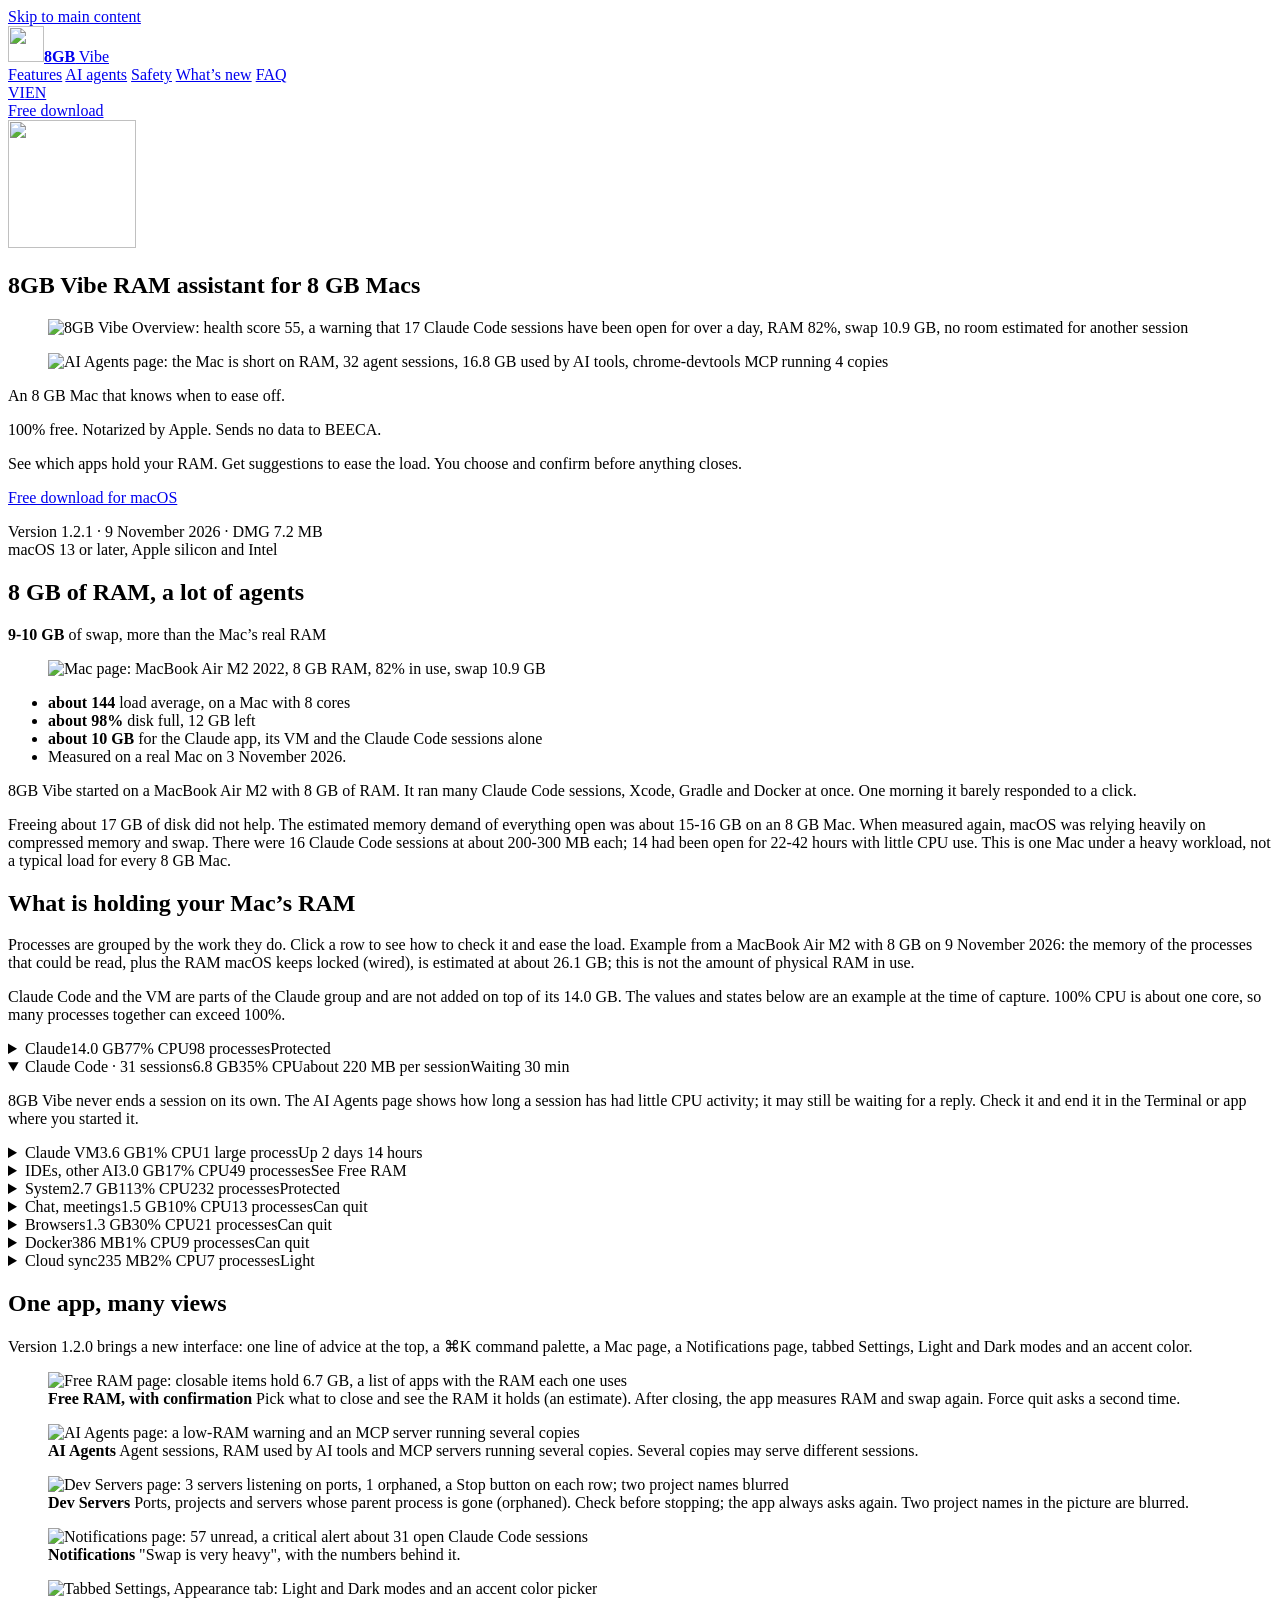
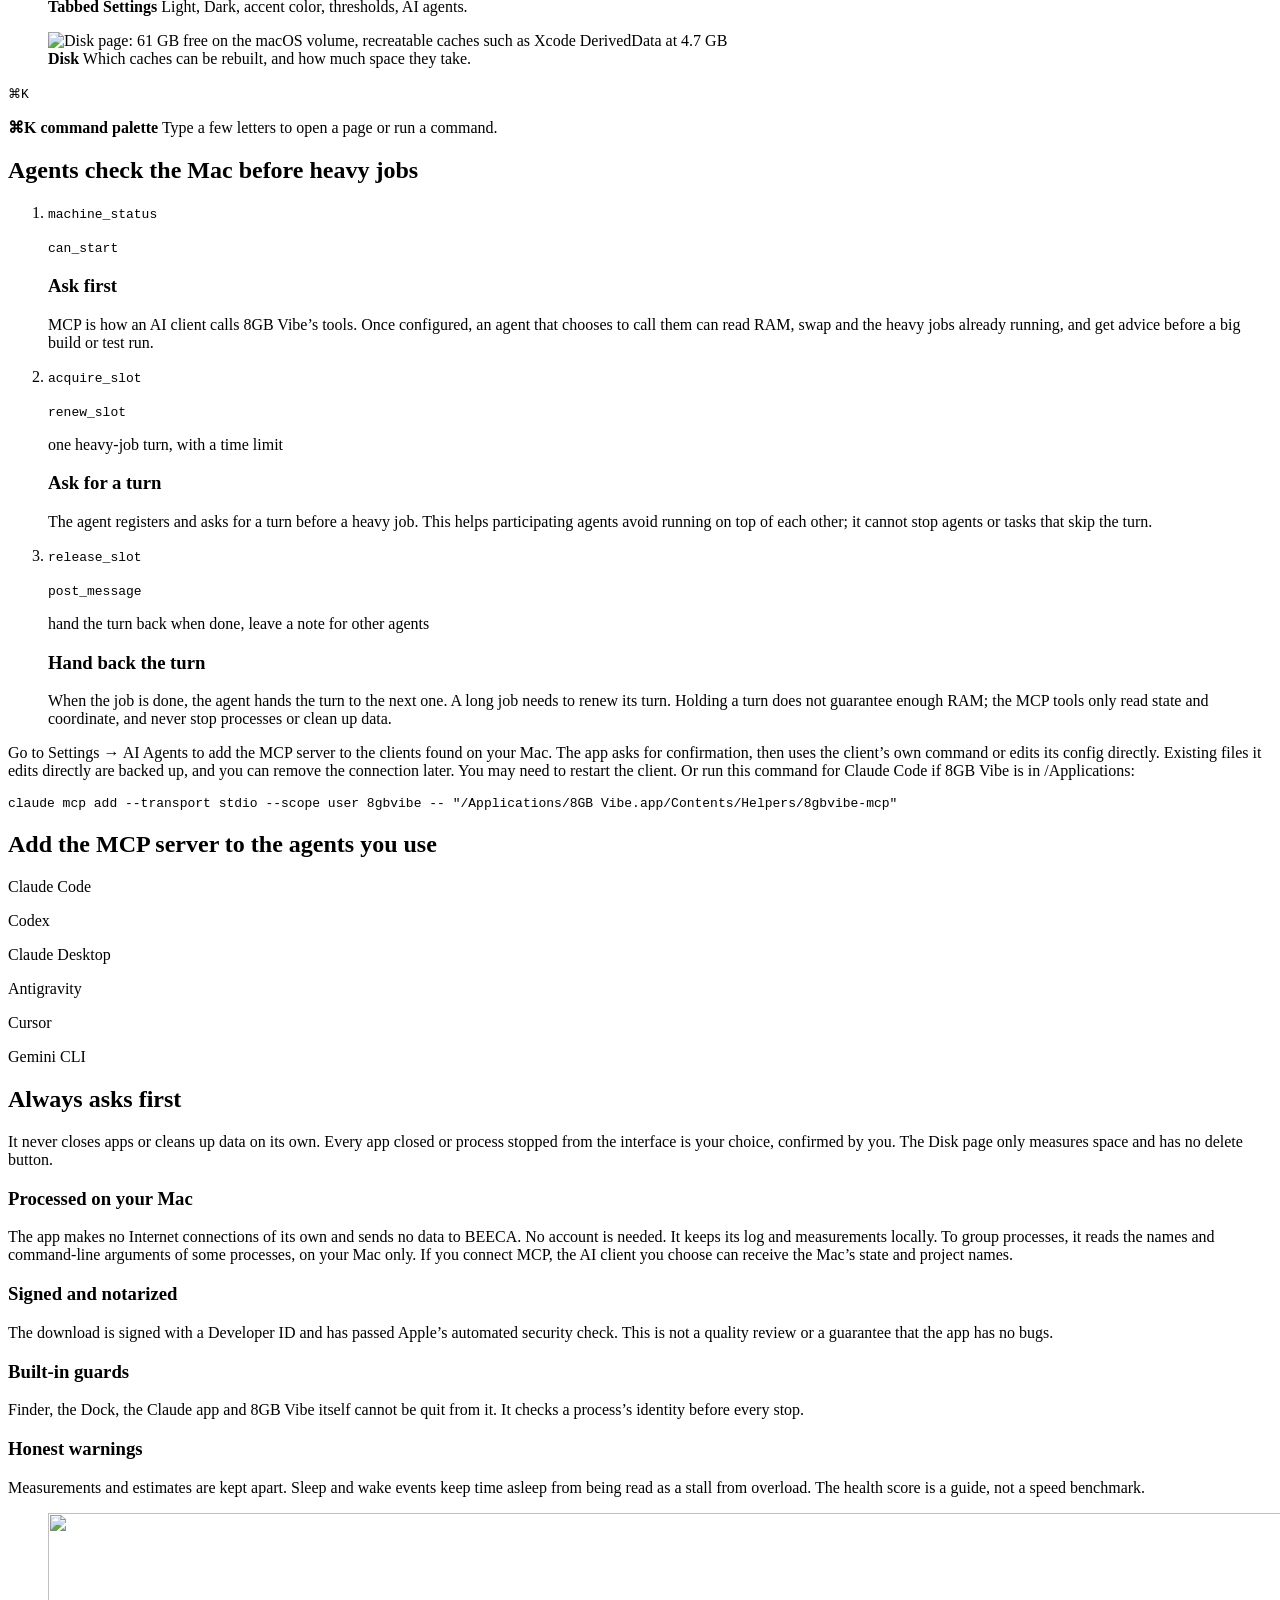
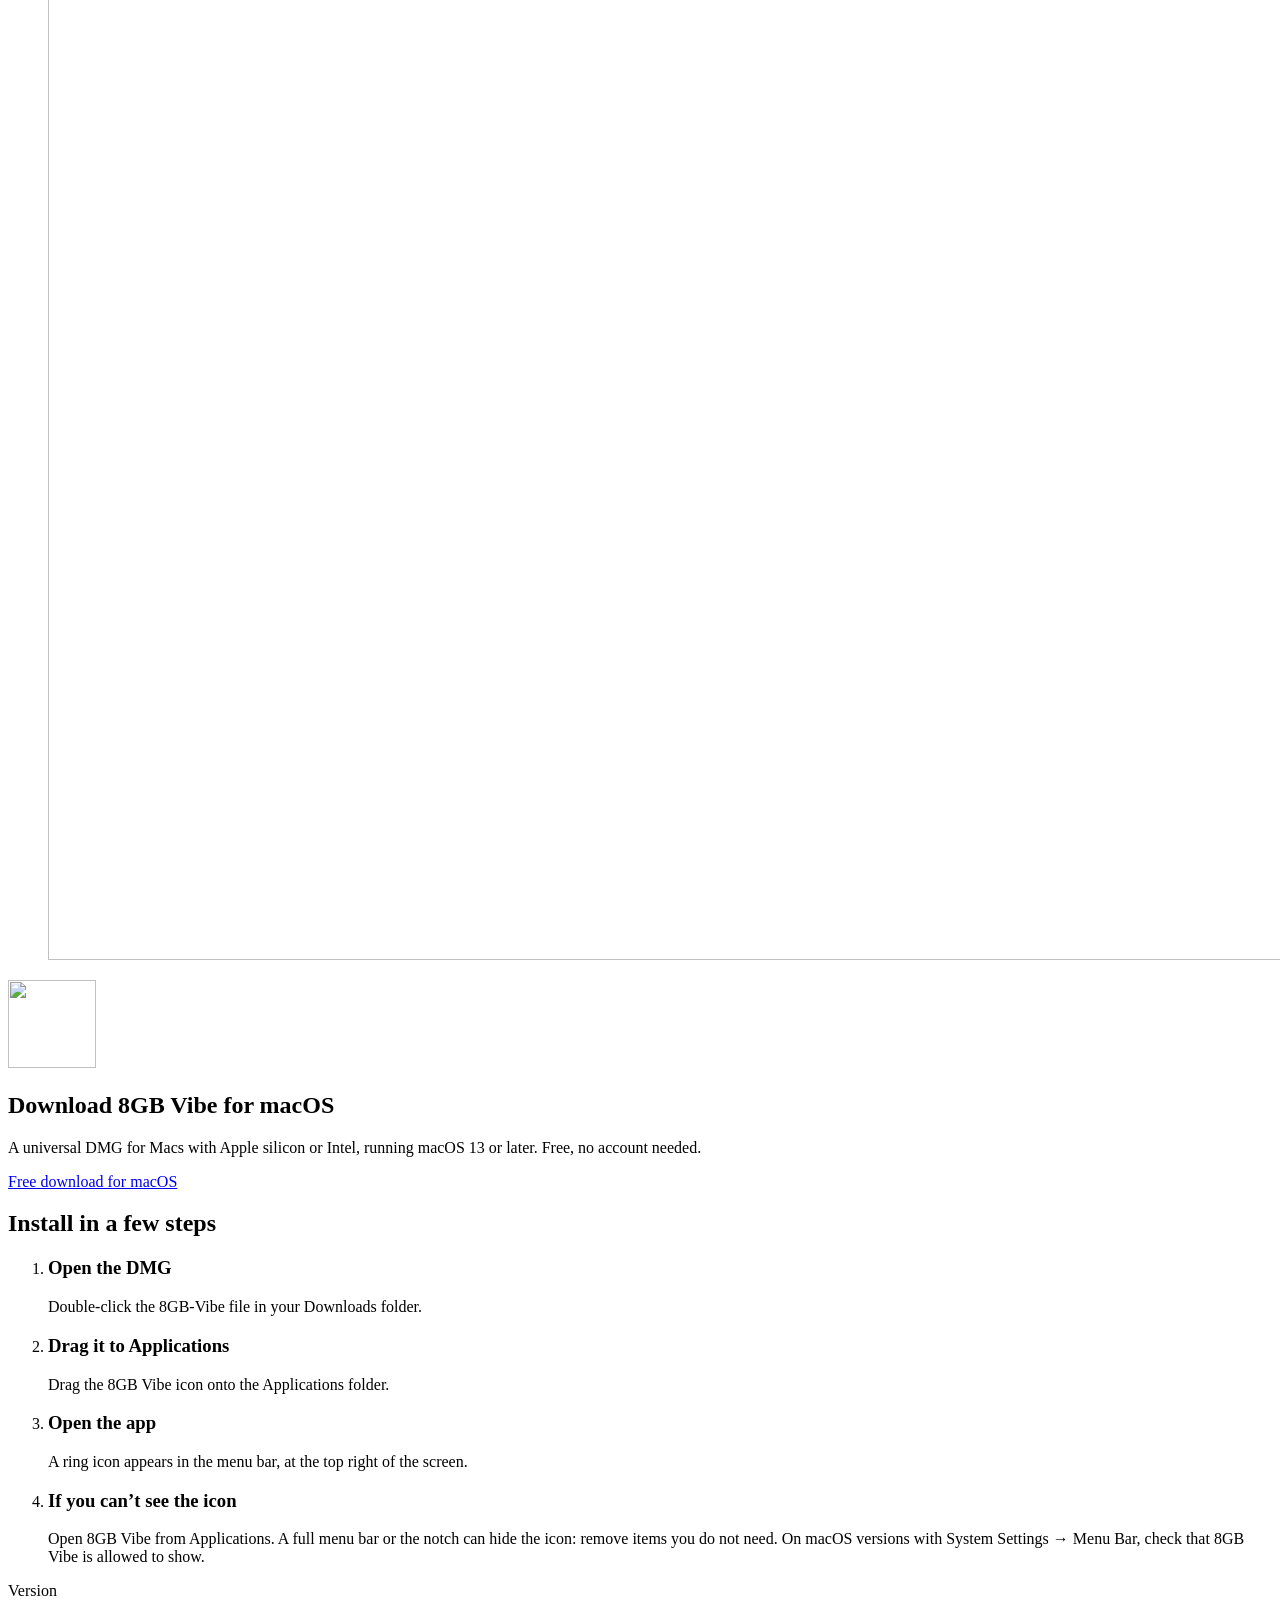
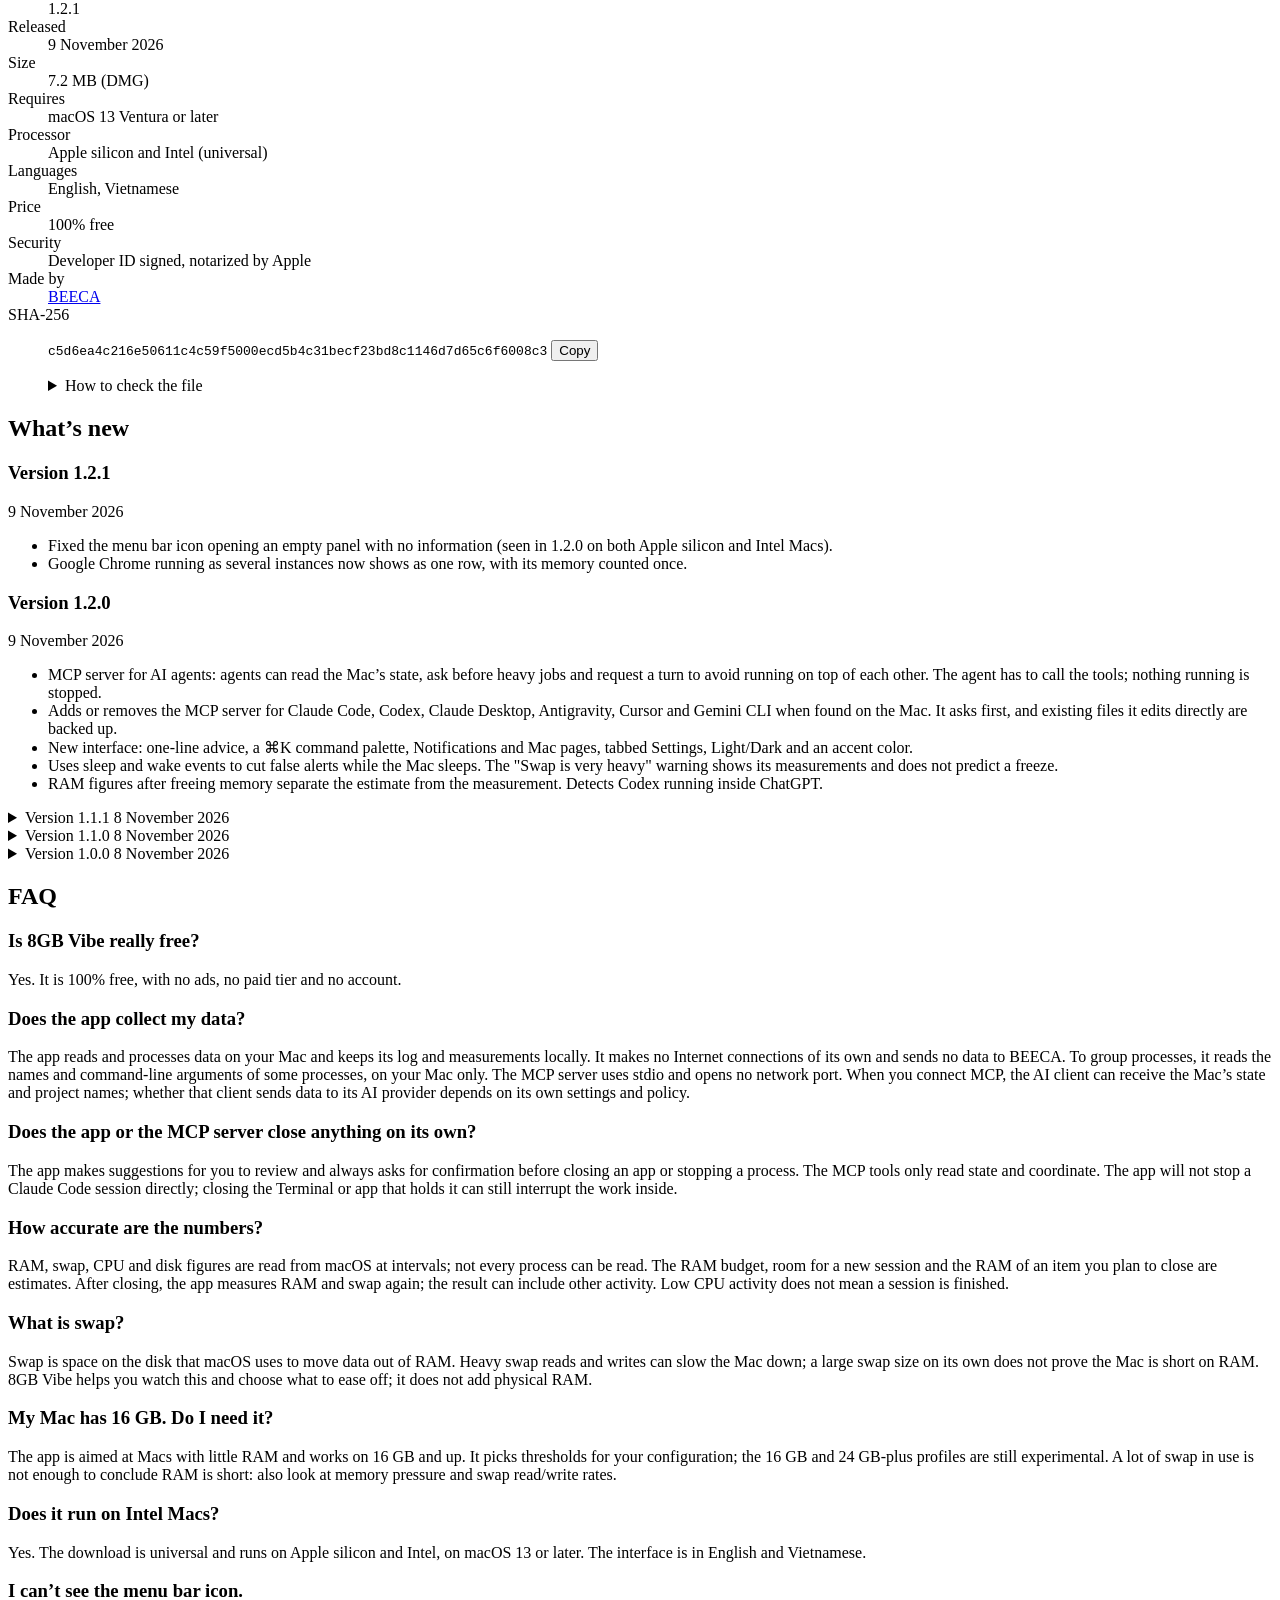
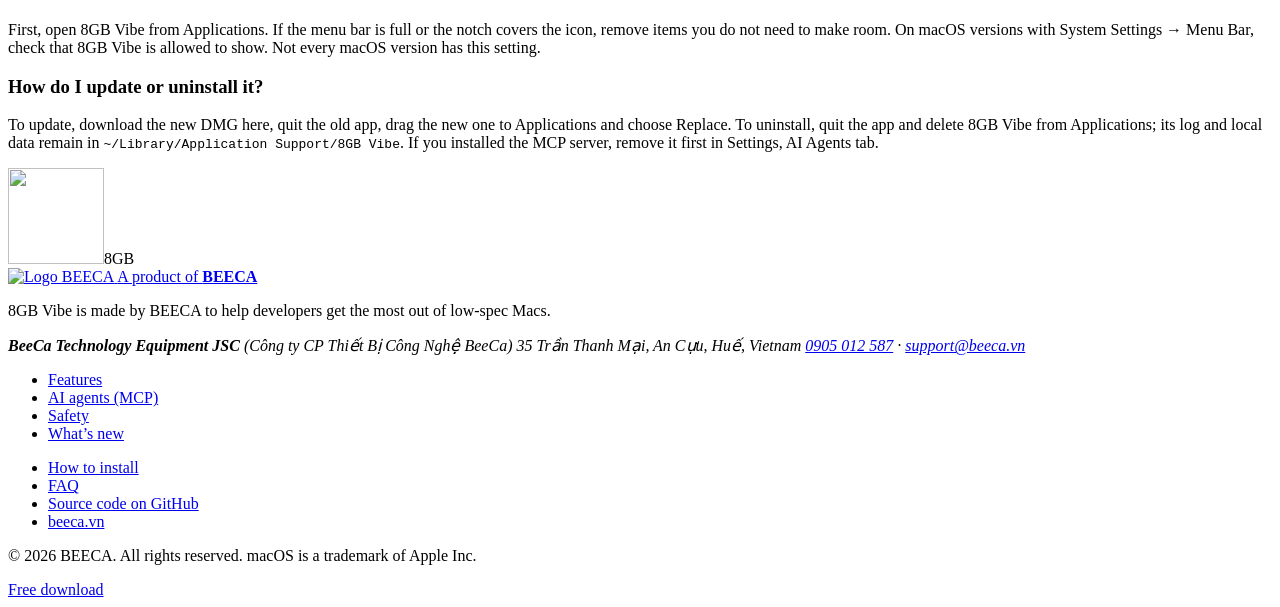
==== web/en/index.html @ 7e3046e8 "8GB Vibe 1.2.1 Fix blank menu bar panel; Chrome shown once; English website; support email.  Co-Auth" ====
<!doctype html>
<html lang="en">
<head>
<meta charset="utf-8">
<meta name="viewport" content="width=device-width, initial-scale=1">
<title>8GB Vibe - RAM assistant for 8 GB Macs | Free for macOS</title>
<meta name="description" content="8GB Vibe is a free menu bar app for 8 GB Macs. It shows RAM, swap, AI agents and dev servers, and its MCP server helps agents take turns on heavy jobs. It always asks before closing anything.">
<meta name="theme-color" content="#eef2f0">
<meta name="color-scheme" content="light">
<link rel="canonical" href="https://8gb.beeca.vn/en/">
<link rel="alternate" hreflang="vi" href="https://8gb.beeca.vn/">
<link rel="alternate" hreflang="en" href="https://8gb.beeca.vn/en/">
<link rel="alternate" hreflang="x-default" href="https://8gb.beeca.vn/">
<link rel="icon" type="image/png" sizes="32x32" href="/favicon-32.png">
<link rel="apple-touch-icon" href="/apple-touch-icon.png">

<meta property="og:type" content="website">
<meta property="og:locale" content="en_US">
<meta property="og:locale:alternate" content="vi_VN">
<meta property="og:locale:alternate" content="en_US">
<meta property="og:site_name" content="8GB Vibe">
<meta property="og:url" content="https://8gb.beeca.vn/en/">
<meta property="og:title" content="8GB Vibe - Vibe coding on a budget Mac">
<meta property="og:description" content="Watch RAM, swap, AI agents and dev servers on an 8 GB Mac. Get suggestions to ease the load; you choose and confirm before anything closes. MCP helps agents coordinate heavy jobs.">
<meta property="og:image" content="https://8gb.beeca.vn/anh/og.jpg?v=20261109">
<meta property="og:image:width" content="1200">
<meta property="og:image:height" content="630">
<meta property="og:image:alt" content="8GB Vibe: a RAM assistant for 8 GB Macs, 100% free">
<meta name="twitter:card" content="summary_large_image">

<!-- PHIÊN BẢN: khi có bản mới, chạy web/cap-nhat-phien-ban.sh <tệp .dmg> (sửa cả trang Việt và trang Anh) -->
<script type="application/ld+json">
{"@context":"https://schema.org","@type":"SoftwareApplication","name":"8GB Vibe","description":"Watch RAM, swap, AI agents and dev servers on an 8 GB Mac. Get suggestions to ease the load; you choose and confirm before anything closes. MCP helps agents coordinate heavy jobs.","operatingSystem":"macOS 13 or later","applicationCategory":"UtilitiesApplication","softwareVersion":"1.2.1","offers":{"@type":"Offer","price":"0","priceCurrency":"VND"},"publisher":{"@type":"Organization","name":"BEECA","url":"https://beeca.vn"},"fileSize":"7.2 MB","inLanguage":["vi","en"],"author":{"@type":"Organization","name":"BEECA","url":"https://beeca.vn"},"downloadUrl":"https://8gb.beeca.vn/tai-ve/8GB-Vibe-1.2.1.dmg"}
</script>
<link rel="stylesheet" href="/style.css?v=20261109i">
</head>
<body>
<a class="bo-qua" href="#noi-dung">Skip to main content</a>

<header class="dau">
<div class="thanh">
<a class="thuong-hieu" href="/en/" aria-label="8GB Vibe, back to top"><img src="/anh/icon-256.png?v=20261109" width="36" height="36" alt=""><span class="ten"><b>8GB</b> Vibe</span></a>
<nav class="o-menu" aria-label="Main">
<a href="#tinh-nang">Features</a>
<a href="#mcp">AI agents</a>
<a href="#an-toan">Safety</a>
<a href="#phat-hanh">What’s new</a>
<a href="#hoi-dap">FAQ</a>
</nav>
<div class="ngon-ngu" aria-label="Language"><a href="/" lang="vi" hreflang="vi">VI</a><a href="/en/" lang="en" hreflang="en" aria-current="page">EN</a></div>
<a class="o-tai" href="#tai-ve">Free download</a>
</div>
</header>

<main id="noi-dung">

<!-- HERO: bảng hai nhân hai -->
<section class="hero" aria-labelledby="tieu-de">
<div class="o o-ten">
<img class="icon-lon" src="/anh/icon-256.png?v=20261109" srcset="/anh/icon-256.png?v=20261109 1x, /anh/icon-512.png?v=20261109 2x" width="128" height="128" alt="">
<h1 id="tieu-de"><span class="ten-lon">8GB&nbsp;Vibe</span> <span class="ten-phu">RAM assistant for <span class="nw">8 GB Macs</span></span></h1>
</div>
<figure class="o o-anh o-anh-1 man-chap"><img src="/anh/tong-quan-en-1600.jpg?v=20261109" srcset="/anh/tong-quan-en-800.jpg?v=20261109 800w, /anh/tong-quan-en-1600.jpg?v=20261109 1600w" sizes="(max-width: 760px) 100vw, 50vw" width="1600" height="1047" fetchpriority="high" alt="8GB Vibe Overview: health score 55, a warning that 17 Claude Code sessions have been open for over a day, RAM 82%, swap 10.9 GB, no room estimated for another session"></figure>
<figure class="o o-anh o-anh-2"><img src="/anh/agent-ai-en-1600.jpg?v=20261109" srcset="/anh/agent-ai-en-800.jpg?v=20261109 800w, /anh/agent-ai-en-1600.jpg?v=20261109 1600w" sizes="(max-width: 760px) 100vw, 50vw" width="1600" height="655" loading="lazy" decoding="async" alt="AI Agents page: the Mac is short on RAM, 32 agent sessions, 16.8 GB used by AI tools, chrome-devtools MCP running 4 copies"></figure>
<div class="o o-toi">
<p class="cau-lon"><span class="dong">An 8 GB Mac</span> <span class="dong">that knows <span class="nw">when to ease off.</span></span></p>
<p class="cam-ket">100% free. Notarized by Apple. Sends no data to BEECA.</p>
</div>
<div class="o o-nhan">
<p class="cau-lon">See which apps hold your RAM. Get suggestions to ease the load. You choose and confirm before anything closes.</p>
<a class="nut" data-pb="link" href="/tai-ve/8GB-Vibe-1.2.1.dmg" download>Free download for macOS</a>
<!-- PHIÊN BẢN: số phiên bản, ngày, dung lượng -->
<p class="thong-tin">Version <span data-pb="so">1.2.1</span> · <span data-pb="ngay">9 November 2026</span> · <span class="nw">DMG <span data-pb="dungluong">7.2 MB</span></span><br>macOS 13 or later, Apple silicon and Intel</p>
</div>
</section>

<!-- VẤN ĐỀ -->
<section class="bang-van-de" aria-labelledby="td-van-de">
<div class="o o-khau-hieu"><h2 id="td-van-de"><span class="dong">8 GB of RAM,</span> <span class="dong">a lot of agents</span></h2></div>
<div class="o o-so"><p><b>9-10 GB</b> of swap, more than the Mac’s real RAM</p></div>
<figure class="o o-anh"><img src="/anh/may-en-1600.jpg?v=20261109" srcset="/anh/may-en-800.jpg?v=20261109 800w, /anh/may-en-1600.jpg?v=20261109 1600w" sizes="(max-width: 760px) 100vw, 34vw" width="1600" height="1047" loading="lazy" decoding="async" alt="Mac page: MacBook Air M2 2022, 8 GB RAM, 82% in use, swap 10.9 GB"></figure>
<div class="o o-van-ban">
<ul class="so-do">
<li><b>about 144</b> load average, on a Mac with 8 cores</li>
<li><b>about 98%</b> disk full, 12 GB left</li>
<li><b>about 10 GB</b> for the Claude app, its VM and the Claude Code sessions alone</li>
<li class="nguon">Measured on a real Mac on 3 November 2026.</li>
</ul>
<div class="doan">
<p>8GB Vibe started on a MacBook Air M2 with 8 GB of RAM. It ran many Claude Code sessions, Xcode, Gradle and Docker at once. One morning it barely responded to a click.</p>
<p>Freeing about 17 GB of disk did not help. The estimated memory demand of everything open was about 15-16 GB on an 8 GB Mac. When measured again, macOS was relying heavily on compressed memory and swap. There were 16 Claude Code sessions at about 200-300 MB each; 14 had been open for 22-42 hours with little CPU use. This is one Mac under a heavy workload, not a typical load for every 8 GB Mac.</p>
</div>
</div>
</section>

<!-- BẢNG RAM: thứ người xem bấm được -->
<section class="bang-ram" id="tinh-nang" aria-labelledby="td-ram">
<div class="bang-ram-dau">
<h2 id="td-ram"><span class="nw">What is holding</span> <span class="nw">your Mac’s RAM</span></h2>
<p>Processes are grouped by the work they do. Click a row to see how to check it and ease the load. Example from a MacBook Air M2 with 8 GB on 9 November 2026: the memory of the processes that could be read, plus the RAM macOS keeps locked (wired), is estimated at about 26.1 GB; this is not the amount of physical RAM in use.</p>
</div>
<p>Claude Code and the VM are parts of the Claude group and are not added on top of its 14.0 GB. The values and states below are an example at the time of capture. 100% CPU is about one core, so many processes together can exceed 100%.</p>
<div class="bang-dong" data-ui>
<details class="dong-ram"><summary><span class="r-ten">Claude</span><span class="r-ram">14.0 GB</span><span class="r-cpu">77% CPU</span><span class="r-phu">98 processes</span><span class="r-tt tt-bv">Protected</span></summary><p>The Claude app, its VM and 31 Claude Code sessions. The Claude app and Claude Code sessions are protected and cannot be closed directly from 8GB Vibe. The rows below are details of this group.</p></details>
<details class="dong-ram" open><summary><span class="r-ten">Claude Code · 31 sessions</span><span class="r-ram">6.8 GB</span><span class="r-cpu">35% CPU</span><span class="r-phu">about 220 MB per session</span><span class="r-tt tt-cho">Waiting 30 min</span></summary><p>8GB Vibe never ends a session on its own. The AI Agents page shows how long a session has had little CPU activity; it may still be waiting for a reply. Check it and end it in the Terminal or app where you started it.</p></details>
<details class="dong-ram"><summary><span class="r-ten">Claude VM</span><span class="r-ram">3.6 GB</span><span class="r-cpu">1% CPU</span><span class="r-phu">1 large process</span><span class="r-tt tt-cho">Up 2 days 14 hours</span></summary><p>The Cowork VM of the Claude app. If no work there needs to stay open, you can quit Claude yourself (Cmd+Q) to free resources. Save your work first; quitting can interrupt work inside Claude.</p></details>
<details class="dong-ram"><summary><span class="r-ten">IDEs, other AI</span><span class="r-ram">3.0 GB</span><span class="r-cpu">17% CPU</span><span class="r-phu">49 processes</span><span class="r-tt tt-goi">See Free RAM</span></summary><p>Cursor, Antigravity and other AI tools. Free RAM suggests items that have been quiet for the set time, use 200 MB or more and are not on your Keep list. The default is 30 minutes; you always confirm before anything closes.</p></details>
<details class="dong-ram"><summary><span class="r-ten">System</span><span class="r-ram">2.7 GB</span><span class="r-cpu">113% CPU</span><span class="r-phu">232 processes</span><span class="r-tt tt-bv">Protected</span></summary><p>macOS processes and system tools. The app blocks stopping protected processes; this is not a group to close in bulk to free RAM.</p></details>
<details class="dong-ram"><summary><span class="r-ten">Chat, meetings</span><span class="r-ram">1.5 GB</span><span class="r-cpu">10% CPU</span><span class="r-phu">13 processes</span><span class="r-tt tt-goi">Can quit</span></summary><p>Zalo, Slack, Zoom... Quit only when no call, task or unsaved data needs them. You choose the app and confirm before it closes.</p></details>
<details class="dong-ram"><summary><span class="r-ten">Browsers</span><span class="r-ram">1.3 GB</span><span class="r-cpu">30% CPU</span><span class="r-phu">21 processes</span><span class="r-tt tt-goi">Can quit</span></summary><p>Browsers run many processes for tabs, extensions and services. 8GB Vibe shows resources per process and cannot yet name each tab. Use the browser’s own task manager for details, if it has one.</p></details>
<details class="dong-ram"><summary><span class="r-ten">Docker</span><span class="r-ram">386 MB</span><span class="r-cpu">1% CPU</span><span class="r-phu">9 processes</span><span class="r-tt tt-goi">Can quit</span></summary><p>Docker Desktop can use RAM even with no containers running. Quit it only when you do not need Docker; running containers may stop.</p></details>
<details class="dong-ram"><summary><span class="r-ten">Cloud sync</span><span class="r-ram">235 MB</span><span class="r-cpu">2% CPU</span><span class="r-phu">7 processes</span><span class="r-tt tt-nhe">Light</span></summary><p>iCloud, Google Drive, Dropbox. 235 MB in this example; use can rise while syncing. Check progress before you pause or quit them.</p></details>
</div>
</section>

<!-- CẬN CẢNH -->
<section class="can-canh" aria-labelledby="td-can-canh">
<div class="o o-td"><h2 id="td-can-canh"><span class="nw">One app,</span> <span class="nw">many views</span></h2><p>Version 1.2.0 brings a new interface: one line of advice at the top, a ⌘K command palette, a Mac page, a Notifications page, tabbed Settings, Light and Dark modes and an accent color.</p></div>
<figure class="o o-hinh lon"><img src="/anh/don-ram-en-1600.jpg?v=20261109" srcset="/anh/don-ram-en-800.jpg?v=20261109 800w, /anh/don-ram-en-1600.jpg?v=20261109 1600w" sizes="(max-width: 760px) 100vw, 50vw" width="1600" height="1047" loading="lazy" decoding="async" alt="Free RAM page: closable items hold 6.7 GB, a list of apps with the RAM each one uses"><figcaption><b>Free RAM, with confirmation</b> Pick what to close and see the RAM it holds (an estimate). After closing, the app measures RAM and swap again. Force quit asks a second time.</figcaption></figure>
<figure class="o o-hinh doc"><img src="/anh/agent-ai-en-1600.jpg?v=20261109" srcset="/anh/agent-ai-en-800.jpg?v=20261109 800w, /anh/agent-ai-en-1600.jpg?v=20261109 1600w" sizes="(max-width: 760px) 100vw, 25vw" width="1600" height="655" loading="lazy" decoding="async" alt="AI Agents page: a low-RAM warning and an MCP server running several copies"><figcaption><b>AI Agents</b> Agent sessions, RAM used by AI tools and MCP servers running several copies. Several copies may serve different sessions.</figcaption></figure>
<figure class="o o-hinh doc"><img src="/anh/dev-server-en-1600.jpg?v=20261109" srcset="/anh/dev-server-en-800.jpg?v=20261109 800w, /anh/dev-server-en-1600.jpg?v=20261109 1600w" sizes="(max-width: 760px) 100vw, 25vw" width="1600" height="1047" loading="lazy" decoding="async" alt="Dev Servers page: 3 servers listening on ports, 1 orphaned, a Stop button on each row; two project names blurred"><figcaption><b>Dev Servers</b> Ports, projects and servers whose parent process is gone (orphaned). Check before stopping; the app always asks again. Two project names in the picture are blurred.</figcaption></figure>
<figure class="o o-hinh"><img src="/anh/thong-bao-en-1600.jpg?v=20261109" srcset="/anh/thong-bao-en-800.jpg?v=20261109 800w, /anh/thong-bao-en-1600.jpg?v=20261109 1600w" sizes="(max-width: 760px) 100vw, 25vw" width="1600" height="453" loading="lazy" decoding="async" alt="Notifications page: 57 unread, a critical alert about 31 open Claude Code sessions"><figcaption><b>Notifications</b> "Swap is very heavy", with the numbers behind it.</figcaption></figure>
<figure class="o o-hinh"><img src="/anh/cai-dat-en-1600.jpg?v=20261109" srcset="/anh/cai-dat-en-800.jpg?v=20261109 800w, /anh/cai-dat-en-1600.jpg?v=20261109 1600w" sizes="(max-width: 760px) 100vw, 25vw" width="1600" height="1047" loading="lazy" decoding="async" alt="Tabbed Settings, Appearance tab: Light and Dark modes and an accent color picker"><figcaption><b>Tabbed Settings</b> Light, Dark, accent color, thresholds, AI agents.</figcaption></figure>
<figure class="o o-hinh"><img src="/anh/o-dia-en-1600.jpg?v=20261109" srcset="/anh/o-dia-en-800.jpg?v=20261109 800w, /anh/o-dia-en-1600.jpg?v=20261109 1600w" sizes="(max-width: 760px) 100vw, 25vw" width="1600" height="1047" loading="lazy" decoding="async" alt="Disk page: 61 GB free on the macOS volume, recreatable caches such as Xcode DerivedData at 4.7 GB"><figcaption><b>Disk</b> Which caches can be rebuilt, and how much space they take.</figcaption></figure>
<div class="o o-phim" data-ui><p class="phim" aria-hidden="true"><kbd>⌘</kbd><kbd>K</kbd></p><p><b>⌘K command palette</b> Type a few letters to open a page or run a command.</p></div>
</section>

<!-- MCP -->
<section class="mcp" id="mcp" aria-labelledby="td-mcp">
<h2 id="td-mcp"><span class="dong">Agents check the Mac</span> <span class="dong">before heavy jobs</span></h2>
<ol class="buoc-lon">
<li><div class="o khoi k1" data-ui><p><code>machine_status</code></p><p><code>can_start</code></p></div><h3>Ask first</h3><p>MCP is how an AI client calls 8GB Vibe’s tools. Once configured, an agent that chooses to call them can read RAM, swap and the heavy jobs already running, and get advice before a big build or test run.</p></li>
<li><div class="o khoi k2" data-ui><p><code>acquire_slot</code></p><p><code>renew_slot</code></p><p class="nho">one heavy-job turn, with a time limit</p></div><h3>Ask for a turn</h3><p>The agent registers and asks for a turn before a heavy job. This helps participating agents avoid running on top of each other; it cannot stop agents or tasks that skip the turn.</p></li>
<li><div class="o khoi k3" data-ui><p><code>release_slot</code></p><p><code>post_message</code></p><p class="nho">hand the turn back when done, leave a note for other agents</p></div><h3>Hand back the turn</h3><p>When the job is done, the agent hands the turn to the next one. A long job needs to renew its turn. Holding a turn does not guarantee enough RAM; the MCP tools only read state and coordinate, and never stop processes or clean up data.</p></li>
</ol>
<div class="mcp-cai">
<p>Go to Settings → AI Agents to add the MCP server to the clients found on your Mac. The app asks for confirmation, then uses the client’s own command or edits its config directly. Existing files it edits directly are backed up, and you can remove the connection later. You may need to restart the client. Or run this command for Claude Code if 8GB Vibe is in /Applications:</p>
<pre><code>claude mcp add --transport stdio --scope user 8gbvibe -- "/Applications/8GB Vibe.app/Contents/Helpers/8gbvibe-mcp"</code></pre>
</div>
</section>

<!-- AGENT ĐƯỢC HỖ TRỢ -->
<section class="ten-agent" aria-labelledby="td-agent">
<div class="o o-nhan o-td-agent"><h2 id="td-agent"><span class="nw">Add the MCP server</span> <span class="nw">to the agents you use</span></h2></div>
<p class="o">Claude Code</p><p class="o">Codex</p><p class="o">Claude Desktop</p>
<p class="o">Antigravity</p><p class="o">Cursor</p><p class="o">Gemini CLI</p>
</section>

<!-- AN TOÀN -->
<section class="an-toan" id="an-toan" aria-labelledby="td-an-toan">
<div class="o o-toi o-at-lon"><h2 id="td-an-toan"><span class="nw">Always asks first</span></h2><p class="at-phu">It never closes apps or cleans up data on its own. Every app closed or process stopped from the interface is your choice, confirmed by you. The Disk page only measures space and has no delete button.</p></div>
<div class="o"><h3>Processed on your Mac</h3><p>The app makes no Internet connections of its own and sends no data to BEECA. No account is needed. It keeps its log and measurements locally. To group processes, it reads the names and command-line arguments of some processes, on your Mac only. If you connect MCP, the AI client you choose can receive the Mac’s state and project names.</p></div>
<div class="o o-bac"><h3>Signed and notarized</h3><p>The download is signed with a Developer ID and has passed Apple’s automated security check. This is not a quality review or a guarantee that the app has no bugs.</p></div>
<div class="o o-bac"><h3>Built-in guards</h3><p>Finder, the Dock, the Claude app and 8GB Vibe itself cannot be quit from it. It checks a process’s identity before every stop.</p></div>
<div class="o"><h3>Honest warnings</h3><p>Measurements and estimates are kept apart. Sleep and wake events keep time asleep from being read as a stall from overload. The health score is a guide, not a speed benchmark.</p></div>
</section>

<!-- TẢI VỀ VÀ CÀI ĐẶT -->
<section class="tai-ve" id="tai-ve" aria-labelledby="td-tai-ve">
<figure class="o o-bien o-anh"><img src="/anh/bo-nho-en-1600.jpg?v=20261109" srcset="/anh/bo-nho-en-800.jpg?v=20261109 800w, /anh/bo-nho-en-1600.jpg?v=20261109 1600w" sizes="20vw" width="1600" height="1047" loading="lazy" decoding="async" alt=""></figure>
<div class="o o-nhan o-hanh-dong">
<img class="icon-tai" src="/anh/icon-256.png?v=20261109" srcset="/anh/icon-256.png?v=20261109 1x, /anh/icon-512.png?v=20261109 2x" width="88" height="88" alt="">
<h2 id="td-tai-ve"><span class="nw">Download 8GB Vibe</span> <span class="nw">for macOS</span></h2>
<p>A universal DMG for Macs with Apple silicon or Intel, running macOS 13 or later. Free, no account needed.</p>
<a class="nut" data-pb="link" href="/tai-ve/8GB-Vibe-1.2.1.dmg" download>Free download for macOS</a>
</div>
<div class="o o-bien o-bac"></div>
</section>

<section class="cai-dat" id="cai-dat" aria-labelledby="td-cai-dat">
<div class="cai-dat-trai">
<h2 id="td-cai-dat"><span class="nw">Install</span> <span class="nw">in a few steps</span></h2>
<ol class="buoc-cai">
<li><h3>Open the DMG</h3><p>Double-click the 8GB-Vibe file in your Downloads folder.</p></li>
<li><h3>Drag it to Applications</h3><p>Drag the 8GB Vibe icon onto the Applications folder.</p></li>
<li><h3>Open the app</h3><p>A ring icon appears in the menu bar, at the top right of the screen.</p></li>
<li><h3>If you can’t see the icon</h3><p>Open 8GB Vibe from Applications. A full menu bar or the notch can hide the icon: remove items you do not need. On macOS versions with System Settings → Menu Bar, check that 8GB Vibe is allowed to show.</p></li>
</ol>
</div>
<dl class="thong-so">
<div><dt>Version</dt><dd><span data-pb="so">1.2.1</span></dd></div>
<div><dt>Released</dt><dd><span data-pb="ngay">9 November 2026</span></dd></div>
<div><dt>Size</dt><dd><span data-pb="dungluong">7.2 MB</span> (DMG)</dd></div>
<div><dt>Requires</dt><dd>macOS 13 Ventura or later</dd></div>
<div><dt>Processor</dt><dd>Apple silicon and Intel (universal)</dd></div>
<div><dt>Languages</dt><dd>English, Vietnamese</dd></div>
<div><dt>Price</dt><dd>100% free</dd></div>
<div><dt>Security</dt><dd>Developer ID signed, notarized by Apple</dd></div>
<div><dt>Made by</dt><dd><a href="https://beeca.vn" rel="noopener">BEECA</a></dd></div>
<div class="sha"><dt>SHA-256</dt><dd>
<!-- PHIÊN BẢN: mã SHA-256 của tệp DMG -->
<p class="ma-sha"><code data-pb="sha">c5d6ea4c216e50611c4c59f5000ecd5b4c31becf23bd8c1146d7d65c6f6008c3</code> <button class="nut-chep" type="button" data-chep="sha" aria-label="Copy the SHA-256 checksum">Copy</button></p>
<details class="kiem-tra"><summary>How to check the file</summary><p>Open Terminal, run the command below and compare the result with the checksum above:</p>
<pre><code>shasum -a 256 ~/Downloads/<span data-pb="tep">8GB-Vibe-1.2.1.dmg</span></code></pre></details>
</dd></div>
</dl>
</section>

<!-- CÓ GÌ MỚI -->
<section class="phat-hanh" id="phat-hanh" aria-labelledby="td-phat-hanh">
<h2 id="td-phat-hanh">What’s new</h2>
<div class="cac-ban">
<article class="ban-moi"><h3>Version 1.2.1</h3><p class="ngay-ph"><time datetime="2026-11-09">9 November 2026</time></p><ul><li>Fixed the menu bar icon opening an empty panel with no information (seen in 1.2.0 on both Apple silicon and Intel Macs).</li><li>Google Chrome running as several instances now shows as one row, with its memory counted once.</li></ul></article>
<article class="ban-moi"><h3>Version 1.2.0</h3><p class="ngay-ph"><time datetime="2026-11-09">9 November 2026</time></p><ul>
<li>MCP server for AI agents: agents can read the Mac’s state, ask before heavy jobs and request a turn to avoid running on top of each other. The agent has to call the tools; nothing running is stopped.</li>
<li>Adds or removes the MCP server for Claude Code, Codex, Claude Desktop, Antigravity, Cursor and Gemini CLI when found on the Mac. It asks first, and existing files it edits directly are backed up.</li>
<li>New interface: one-line advice, a ⌘K command palette, Notifications and Mac pages, tabbed Settings, Light/Dark and an accent color.</li>
<li>Uses sleep and wake events to cut false alerts while the Mac sleeps. The "Swap is very heavy" warning shows its measurements and does not predict a freeze.</li>
<li>RAM figures after freeing memory separate the estimate from the measurement. Detects Codex running inside ChatGPT.</li>
</ul></article>
<details class="ban-cu"><summary><span>Version 1.1.1</span> <time datetime="2026-11-08">8 November 2026</time></summary><ul>
<li>A card that estimates room for another agent session, with three states, always labeled as an estimate.</li>
<li>Measures swap read/write rates and detects heavy jobs in progress.</li>
<li>The health score is now based on swap read/write rates.</li>
<li>Interface polish: a Stop button on each Dev Servers row, a bottom bar on the Processes page, neutral-colored quit buttons.</li>
</ul></details>
<details class="ban-cu"><summary><span>Version 1.1.0</span> <time datetime="2026-11-08">8 November 2026</time></summary><ul>
<li>AI Agents page: tools grouped as command-line agents, AI apps and AI IDEs; each command-line agent session shown, with an estimate of room for a new one.</li>
<li>MCP servers per session and their RAM; a warning when one MCP server runs several copies.</li>
<li>Recognizes Antigravity CLI (agy); the Claude app’s Cowork VM is shown on its own.</li>
<li>Suggestions when an agent session keeps growing in RAM (nothing is closed automatically).</li>
<li>Dev Servers page: port, project, type, who started it, RAM; open in a browser or stop with confirmation.</li>
<li>Orphaned processes show where they came from and can be stopped together.</li>
<li>Checks a process’s identity before every stop; system apps and Claude Code sessions are protected everywhere.</li>
<li>English added, with a language choice in Settings. New emerald icon.</li>
</ul></details>
<details class="ban-cu"><summary><span>Version 1.0.0</span> <time datetime="2026-11-08">8 November 2026</time></summary><ul>
<li>First release.</li>
<li>Menu bar icon and popover: RAM, swap, free disk, a one-hour swap chart and the apps using the most RAM.</li>
<li>A health score from 0 to 100, with a one-line explanation.</li>
<li>Overview, Memory (RAM budget, grouped by work), Processes, Disk and Background Items pages.</li>
<li>Free RAM with a confirmation dialog, protected system apps and a log of every quit.</li>
<li>"Mac is slowing down" and low-disk warnings, with adjustable thresholds.</li>
<li>Universal build for Apple silicon and Intel, Developer ID signed and notarized.</li>
</ul></details>
</div>
</section>

<!-- HỎI ĐÁP -->
<section class="hoi-dap" id="hoi-dap" aria-labelledby="td-hoi-dap">
<div class="bang-hoi-dau"><h2 id="td-hoi-dap">FAQ</h2></div>
<div class="bang-hoi"><h3>Is 8GB Vibe really free?</h3><p>Yes. It is 100% free, with no ads, no paid tier and no account.</p></div>
<div class="bang-hoi"><h3>Does the app collect my data?</h3><p>The app reads and processes data on your Mac and keeps its log and measurements locally. It makes no Internet connections of its own and sends no data to BEECA. To group processes, it reads the names and command-line arguments of some processes, on your Mac only. The MCP server uses stdio and opens no network port. When you connect MCP, the AI client can receive the Mac’s state and project names; whether that client sends data to its AI provider depends on its own settings and policy.</p></div>
<div class="bang-hoi"><h3>Does the app or the MCP server close anything on its own?</h3><p>The app makes suggestions for you to review and always asks for confirmation before closing an app or stopping a process. The MCP tools only read state and coordinate. The app will not stop a Claude Code session directly; closing the Terminal or app that holds it can still interrupt the work inside.</p></div>
<div class="bang-hoi"><h3>How accurate are the numbers?</h3><p>RAM, swap, CPU and disk figures are read from macOS at intervals; not every process can be read. The RAM budget, room for a new session and the RAM of an item you plan to close are estimates. After closing, the app measures RAM and swap again; the result can include other activity. Low CPU activity does not mean a session is finished.</p></div>
<div class="bang-hoi"><h3>What is swap?</h3><p>Swap is space on the disk that macOS uses to move data out of RAM. Heavy swap reads and writes can slow the Mac down; a large swap size on its own does not prove the Mac is short on RAM. 8GB Vibe helps you watch this and choose what to ease off; it does not add physical RAM.</p></div>
<div class="bang-hoi"><h3>My Mac has 16 GB. Do I need it?</h3><p>The app is aimed at Macs with little RAM and works on 16 GB and up. It picks thresholds for your configuration; the 16 GB and 24 GB-plus profiles are still experimental. A lot of swap in use is not enough to conclude RAM is short: also look at memory pressure and swap read/write rates.</p></div>
<div class="bang-hoi"><h3>Does it run on Intel Macs?</h3><p>Yes. The download is universal and runs on Apple silicon and Intel, on macOS 13 or later. The interface is in English and Vietnamese.</p></div>
<div class="bang-hoi"><h3>I can’t see the menu bar icon.</h3><p>First, open 8GB Vibe from Applications. If the menu bar is full or the notch covers the icon, remove items you do not need to make room. On macOS versions with System Settings → Menu Bar, check that 8GB Vibe is allowed to show. Not every macOS version has this setting.</p></div>
<div class="bang-hoi"><h3>How do I update or uninstall it?</h3><p>To update, download the new DMG here, quit the old app, drag the new one to Applications and choose Replace. To uninstall, quit the app and delete 8GB Vibe from Applications; its log and local data remain in <code>~/Library/Application Support/8GB Vibe</code>. If you installed the MCP server, remove it first in Settings, AI Agents tab.</p></div>
</section>

</main>

<footer class="chan">
<div class="khoi-ram" aria-hidden="true"><span class="kr1"><img class="icon-chan" src="/anh/icon-256.png?v=20261109" srcset="/anh/icon-256.png?v=20261109 1x, /anh/icon-512.png?v=20261109 2x" width="96" height="96" alt="">8GB</span><span class="kr2"></span><span class="kr3"></span><span class="kr4"></span><span class="kr5"></span><span class="kr6"></span><span class="kr7"></span></div>
<div class="chan-luoi">
<div class="chan-beeca">
<a class="beeca" href="https://beeca.vn" rel="noopener" aria-label="BEECA, opens beeca.vn"><img src="/anh/beeca.png?v=20261109" width="47" height="40" alt="Logo BEECA"> <span>A product of <b>BEECA</b></span></a>
<p>8GB Vibe is made by BEECA to help developers get the most out of low-spec Macs.</p>
<!-- Thông tin công ty lấy từ chân trang beeca.vn (09/11/2026). Mã số thuế chưa có trên beeca.vn nên chưa ghi. -->
<address class="cong-ty">
<b>BeeCa Technology Equipment JSC</b> <span lang="vi">(Công ty CP Thiết Bị Công Nghệ BeeCa)</span>
<span>35 Trần Thanh Mại, An Cựu, Huế, Vietnam</span>
<span><a href="tel:+84905012587">0905 012 587</a> · <a href="mailto:support@beeca.vn">support@beeca.vn</a></span>
</address>
</div>
<ul><li><a href="#tinh-nang">Features</a></li><li><a href="#mcp">AI agents (MCP)</a></li><li><a href="#an-toan">Safety</a></li><li><a href="#phat-hanh">What’s new</a></li></ul>
<ul><li><a href="#cai-dat">How to install</a></li><li><a href="#hoi-dap">FAQ</a></li><li><a href="https://github.com/BeecaET/8gb-vibe" rel="noopener">Source code on GitHub</a></li><li><a href="https://beeca.vn" rel="noopener">beeca.vn</a></li></ul>
</div>
<div class="chan-duoi"><p>© 2026 BEECA. All rights reserved. macOS is a trademark of Apple Inc.</p><a class="o-tai" href="#tai-ve">Free download</a></div>
</footer>

<script src="/main.js?v=20261109b" defer></script>
</body>
</html>
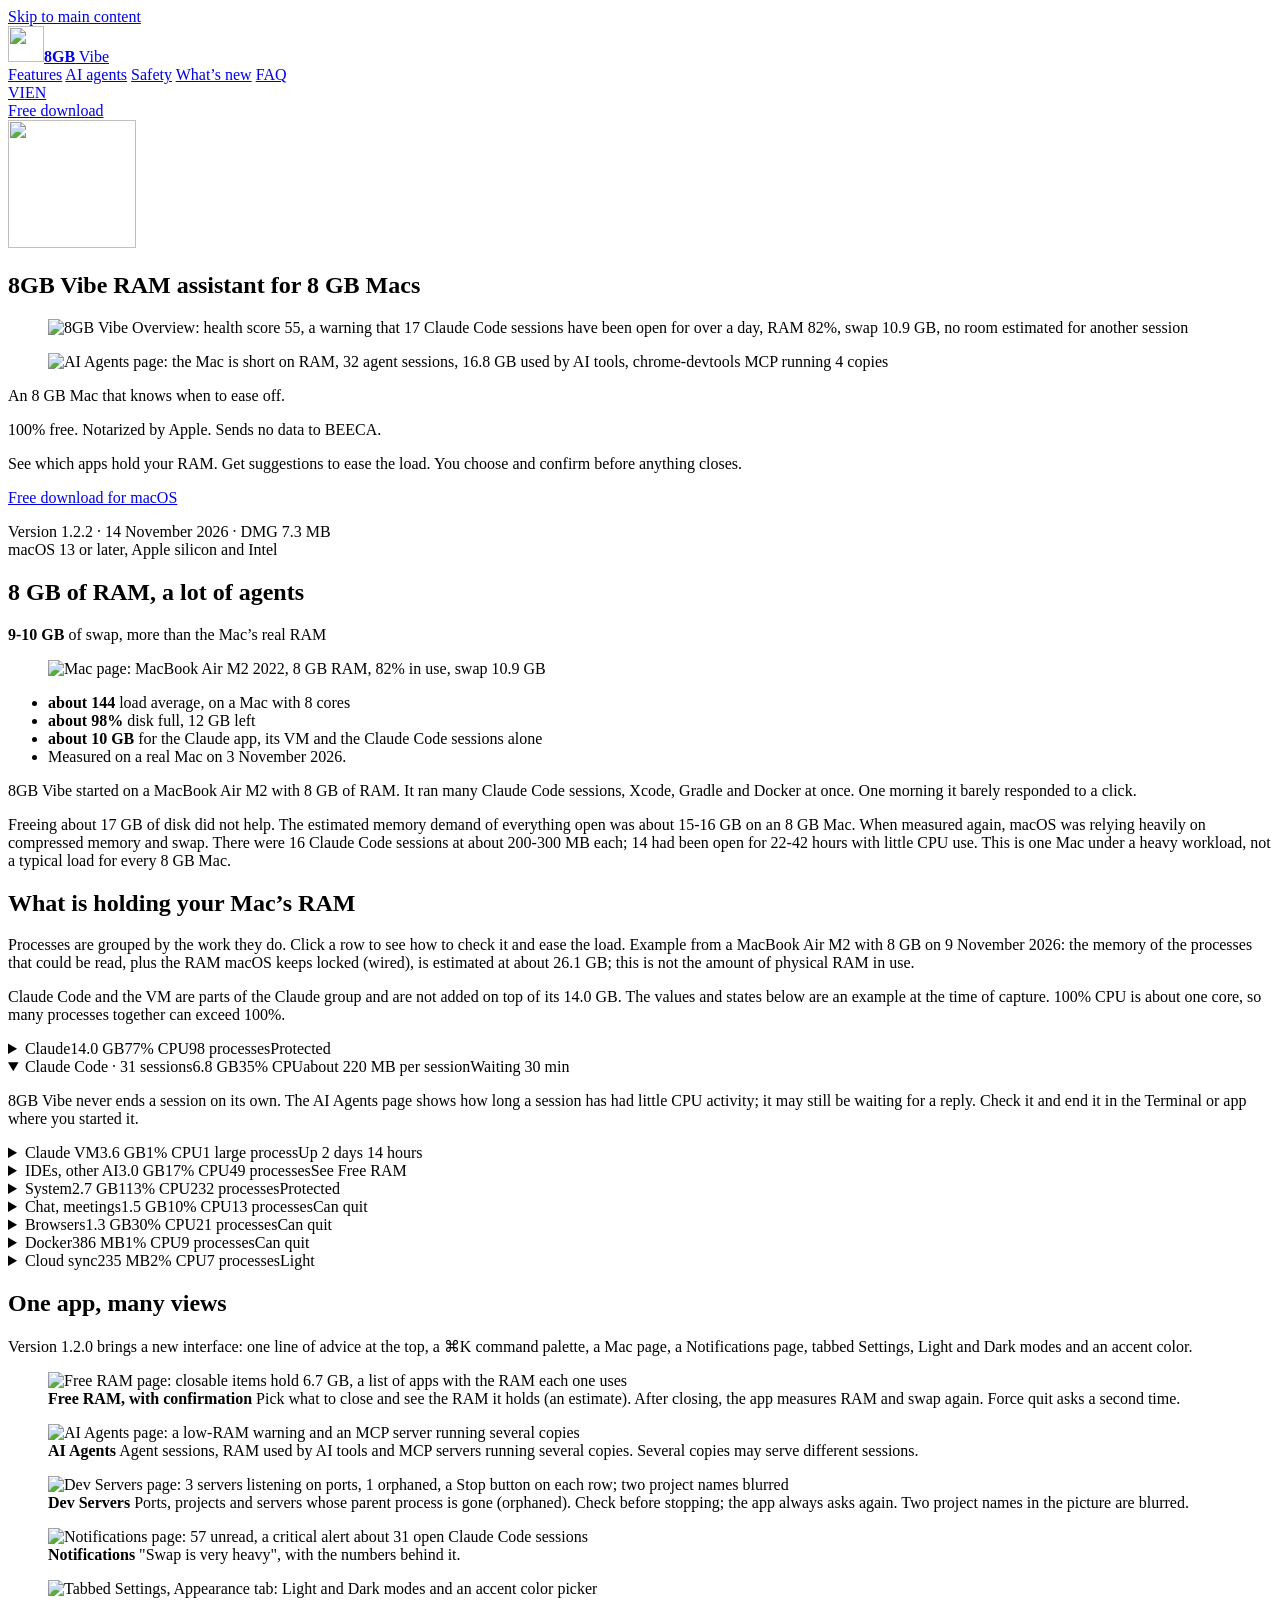
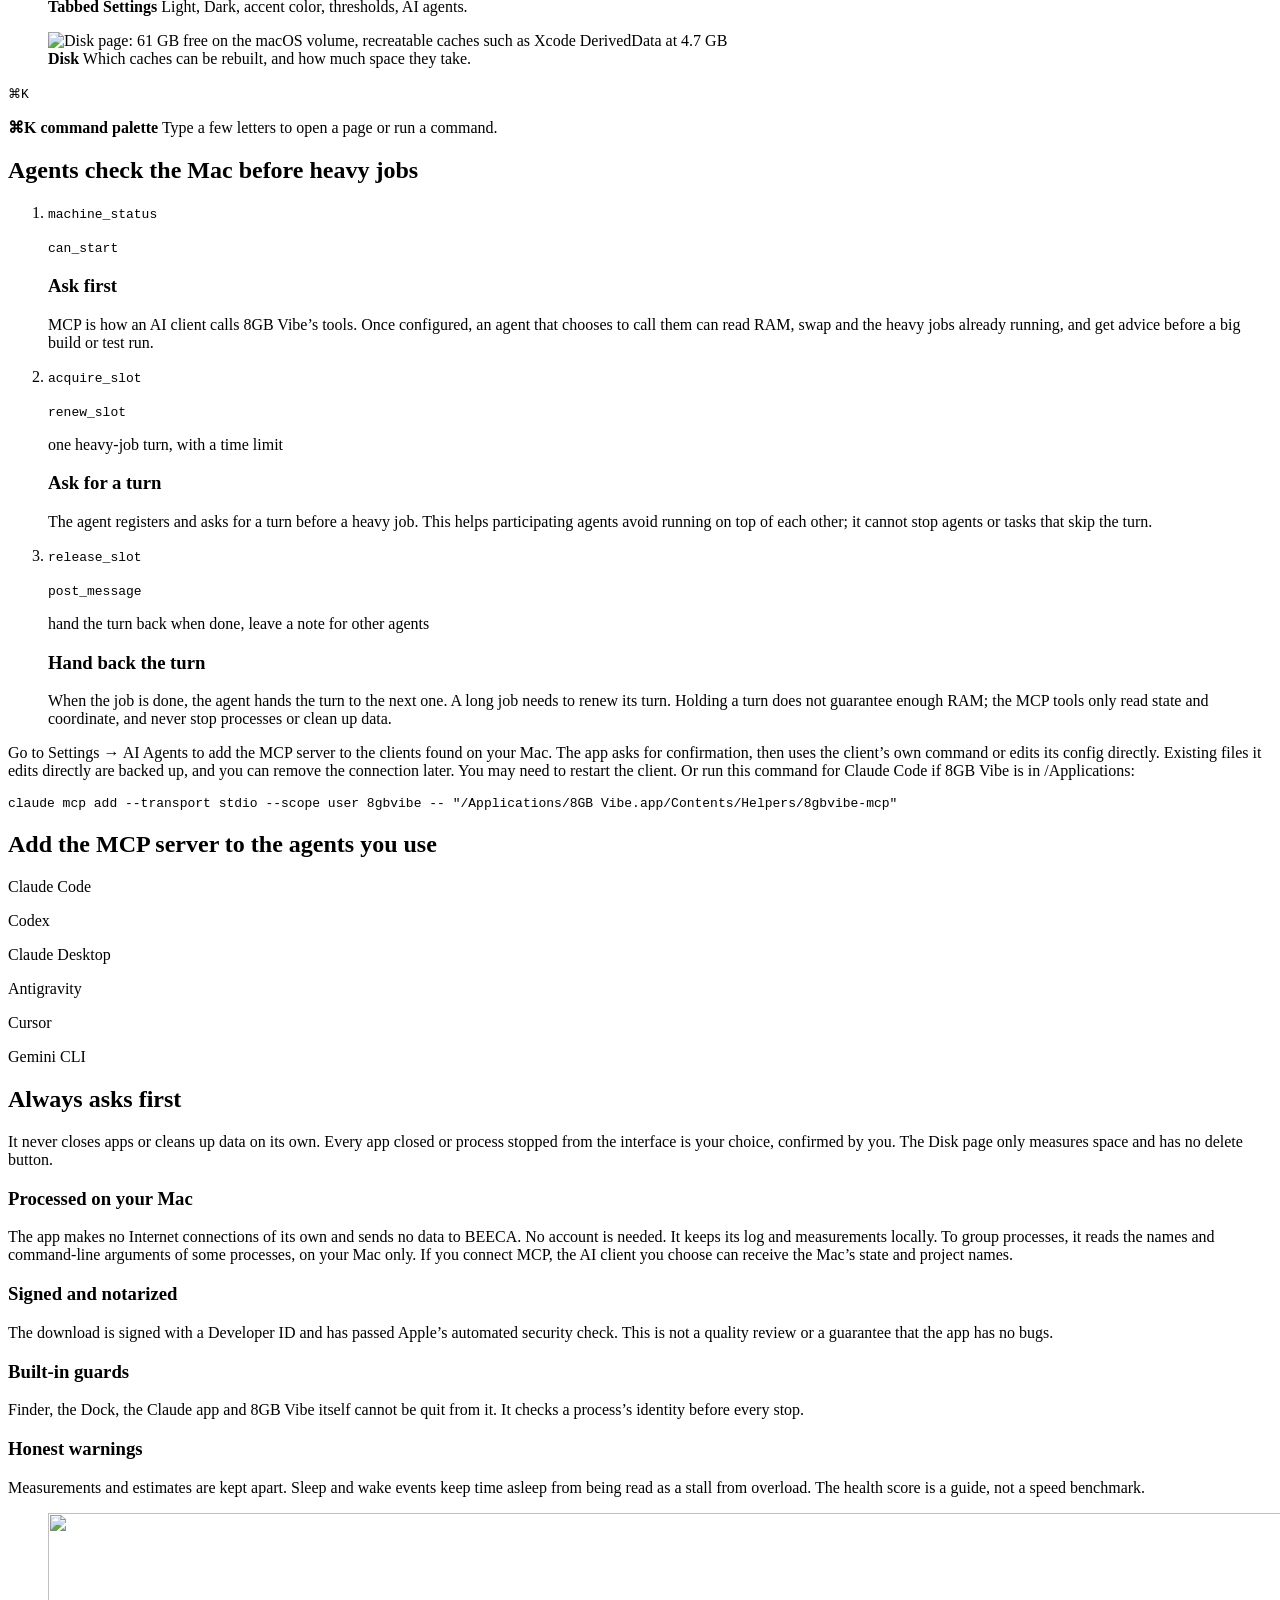
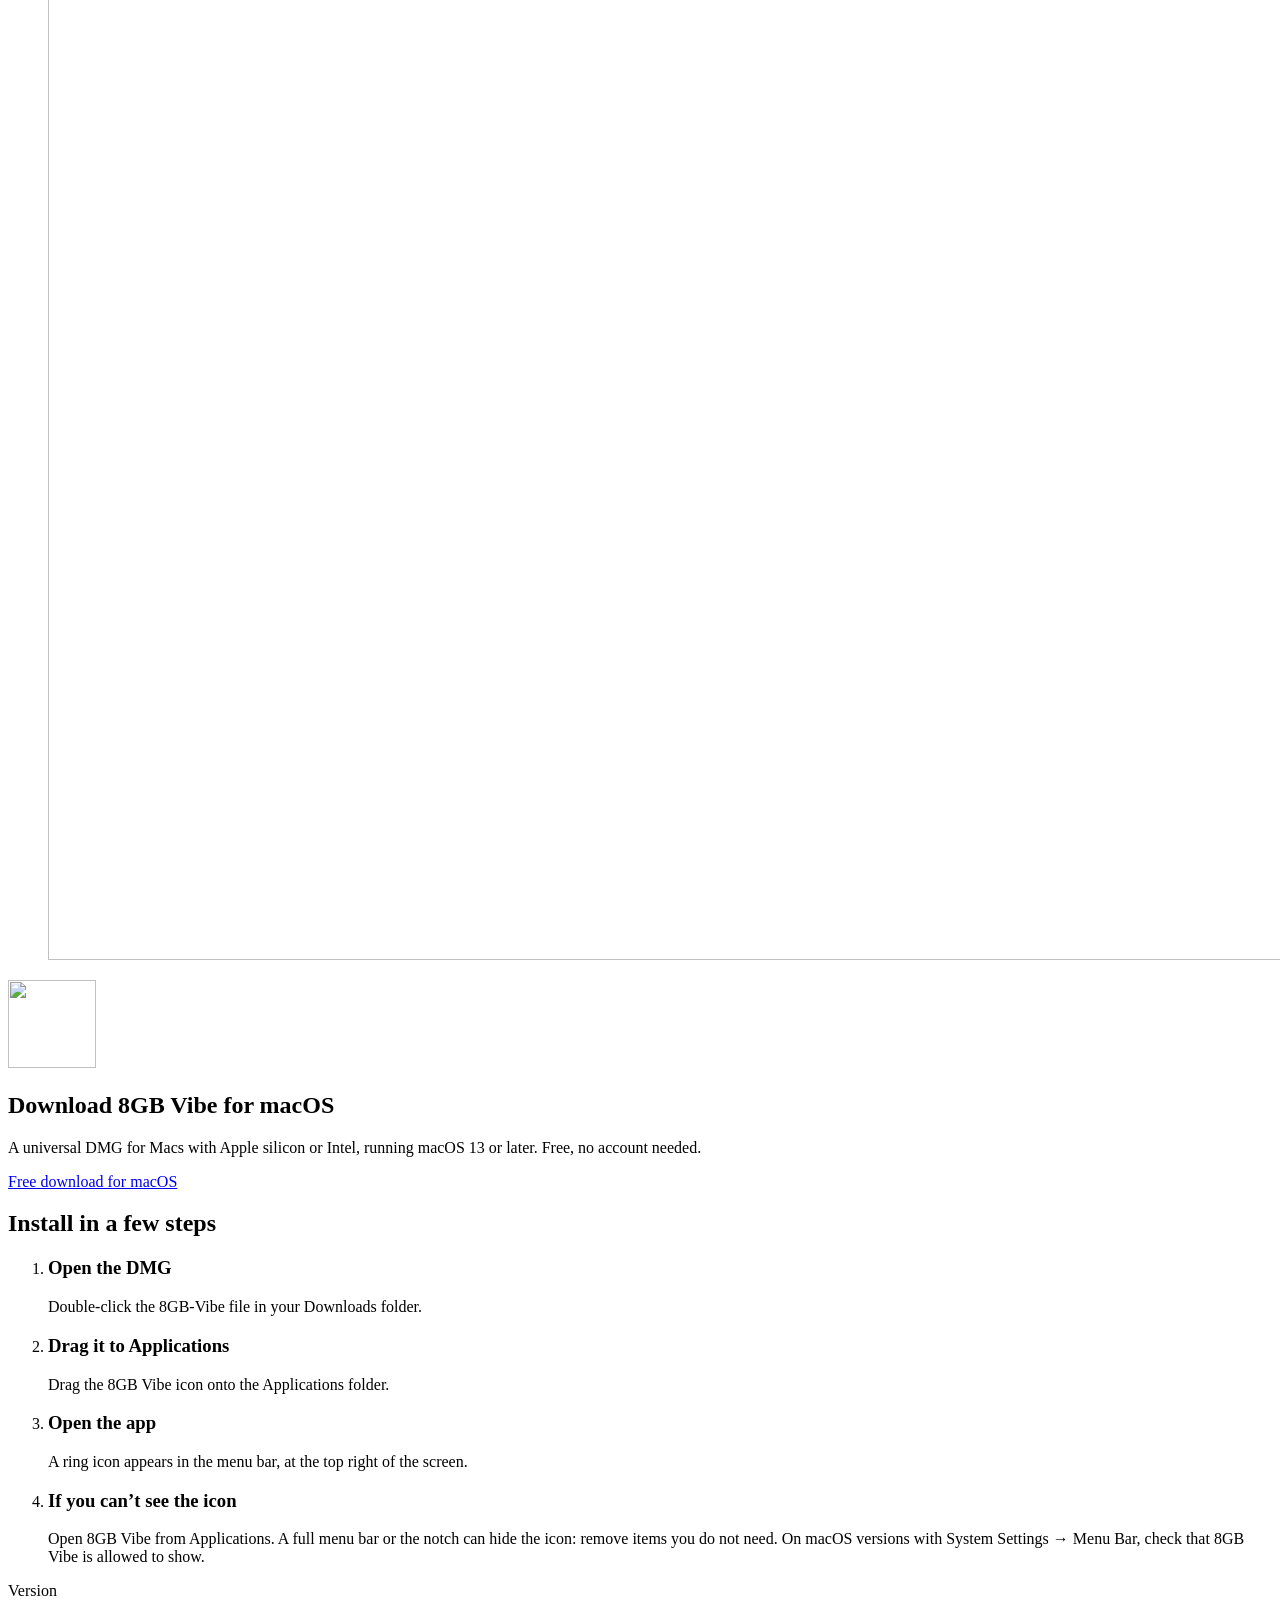
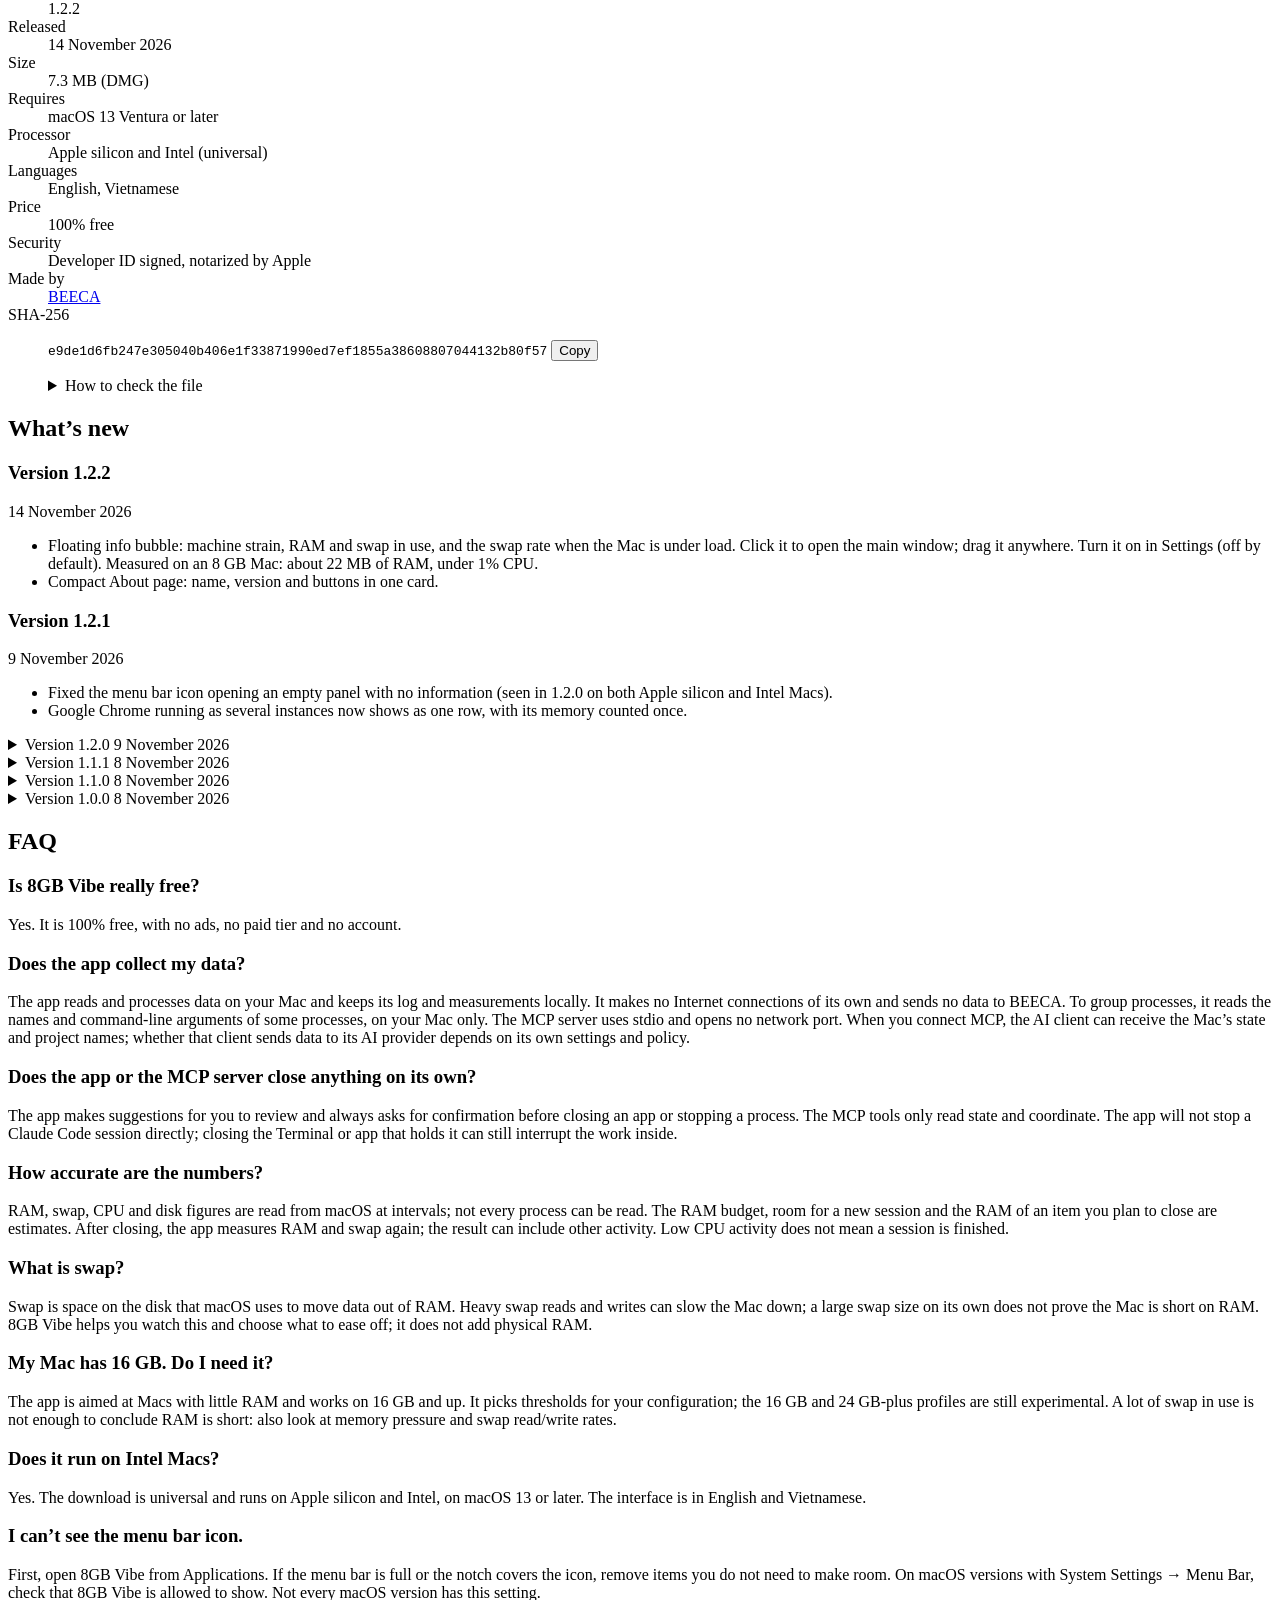
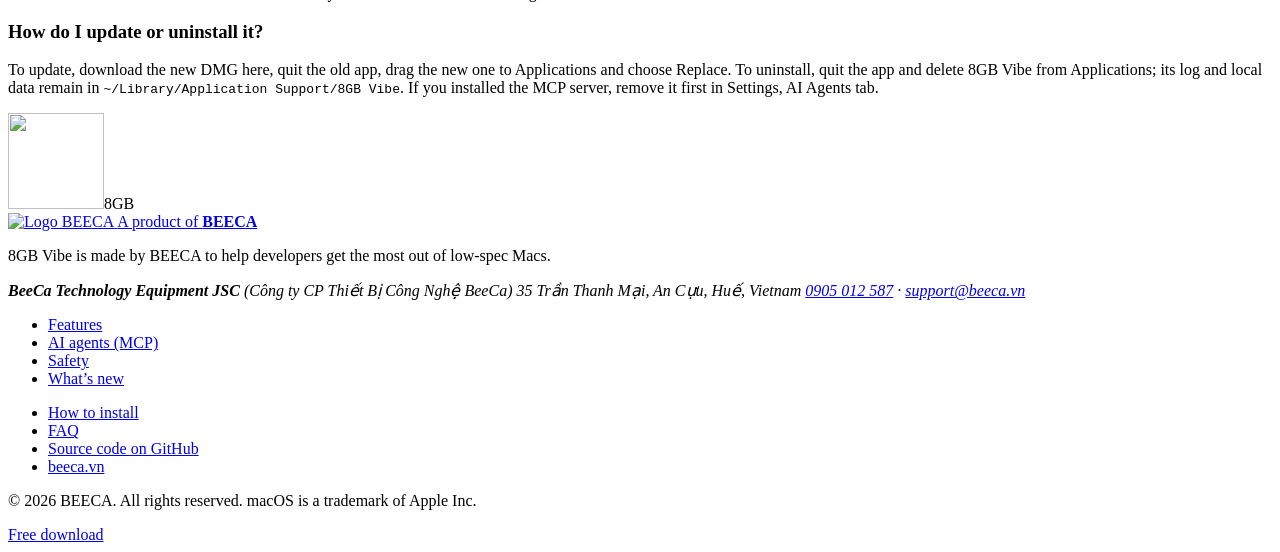
==== commit 9ef5b3d0: "8GB Vibe 1.2.2 Co-Authored-By: Claude Opus 5.5 <noreply@anthropic.com>" ====
--- a/web/en/index.html
+++ b/web/en/index.html
@@ -30,7 +30,7 @@
 
 <!-- PHIÊN BẢN: khi có bản mới, chạy web/cap-nhat-phien-ban.sh <tệp .dmg> (sửa cả trang Việt và trang Anh) -->
 <script type="application/ld+json">
-{"@context":"https://schema.org","@type":"SoftwareApplication","name":"8GB Vibe","description":"Watch RAM, swap, AI agents and dev servers on an 8 GB Mac. Get suggestions to ease the load; you choose and confirm before anything closes. MCP helps agents coordinate heavy jobs.","operatingSystem":"macOS 13 or later","applicationCategory":"UtilitiesApplication","softwareVersion":"1.2.1","offers":{"@type":"Offer","price":"0","priceCurrency":"VND"},"publisher":{"@type":"Organization","name":"BEECA","url":"https://beeca.vn"},"fileSize":"7.2 MB","inLanguage":["vi","en"],"author":{"@type":"Organization","name":"BEECA","url":"https://beeca.vn"},"downloadUrl":"https://8gb.beeca.vn/tai-ve/8GB-Vibe-1.2.1.dmg"}
+{"@context":"https://schema.org","@type":"SoftwareApplication","name":"8GB Vibe","description":"Watch RAM, swap, AI agents and dev servers on an 8 GB Mac. Get suggestions to ease the load; you choose and confirm before anything closes. MCP helps agents coordinate heavy jobs.","operatingSystem":"macOS 13 or later","applicationCategory":"UtilitiesApplication","softwareVersion":"1.2.2","offers":{"@type":"Offer","price":"0","priceCurrency":"VND"},"publisher":{"@type":"Organization","name":"BEECA","url":"https://beeca.vn"},"fileSize":"7.3 MB","inLanguage":["vi","en"],"author":{"@type":"Organization","name":"BEECA","url":"https://beeca.vn"},"downloadUrl":"https://8gb.beeca.vn/tai-ve/8GB-Vibe-1.2.2.dmg"}
 </script>
 <link rel="stylesheet" href="/style.css?v=20261109i">
 </head>
@@ -68,9 +68,9 @@
 </div>
 <div class="o o-nhan">
 <p class="cau-lon">See which apps hold your RAM. Get suggestions to ease the load. You choose and confirm before anything closes.</p>
-<a class="nut" data-pb="link" href="/tai-ve/8GB-Vibe-1.2.1.dmg" download>Free download for macOS</a>
+<a class="nut" data-pb="link" href="/tai-ve/8GB-Vibe-1.2.2.dmg" download>Free download for macOS</a>
 <!-- PHIÊN BẢN: số phiên bản, ngày, dung lượng -->
-<p class="thong-tin">Version <span data-pb="so">1.2.1</span> · <span data-pb="ngay">9 November 2026</span> · <span class="nw">DMG <span data-pb="dungluong">7.2 MB</span></span><br>macOS 13 or later, Apple silicon and Intel</p>
+<p class="thong-tin">Version <span data-pb="so">1.2.2</span> · <span data-pb="ngay">14 November 2026</span> · <span class="nw">DMG <span data-pb="dungluong">7.3 MB</span></span><br>macOS 13 or later, Apple silicon and Intel</p>
 </div>
 </section>
 
@@ -162,7 +162,7 @@
 <img class="icon-tai" src="/anh/icon-256.png?v=20261109" srcset="/anh/icon-256.png?v=20261109 1x, /anh/icon-512.png?v=20261109 2x" width="88" height="88" alt="">
 <h2 id="td-tai-ve"><span class="nw">Download 8GB Vibe</span> <span class="nw">for macOS</span></h2>
 <p>A universal DMG for Macs with Apple silicon or Intel, running macOS 13 or later. Free, no account needed.</p>
-<a class="nut" data-pb="link" href="/tai-ve/8GB-Vibe-1.2.1.dmg" download>Free download for macOS</a>
+<a class="nut" data-pb="link" href="/tai-ve/8GB-Vibe-1.2.2.dmg" download>Free download for macOS</a>
 </div>
 <div class="o o-bien o-bac"></div>
 </section>
@@ -178,9 +178,9 @@
 </ol>
 </div>
 <dl class="thong-so">
-<div><dt>Version</dt><dd><span data-pb="so">1.2.1</span></dd></div>
-<div><dt>Released</dt><dd><span data-pb="ngay">9 November 2026</span></dd></div>
-<div><dt>Size</dt><dd><span data-pb="dungluong">7.2 MB</span> (DMG)</dd></div>
+<div><dt>Version</dt><dd><span data-pb="so">1.2.2</span></dd></div>
+<div><dt>Released</dt><dd><span data-pb="ngay">14 November 2026</span></dd></div>
+<div><dt>Size</dt><dd><span data-pb="dungluong">7.3 MB</span> (DMG)</dd></div>
 <div><dt>Requires</dt><dd>macOS 13 Ventura or later</dd></div>
 <div><dt>Processor</dt><dd>Apple silicon and Intel (universal)</dd></div>
 <div><dt>Languages</dt><dd>English, Vietnamese</dd></div>
@@ -189,9 +189,9 @@
 <div><dt>Made by</dt><dd><a href="https://beeca.vn" rel="noopener">BEECA</a></dd></div>
 <div class="sha"><dt>SHA-256</dt><dd>
 <!-- PHIÊN BẢN: mã SHA-256 của tệp DMG -->
-<p class="ma-sha"><code data-pb="sha">c5d6ea4c216e50611c4c59f5000ecd5b4c31becf23bd8c1146d7d65c6f6008c3</code> <button class="nut-chep" type="button" data-chep="sha" aria-label="Copy the SHA-256 checksum">Copy</button></p>
+<p class="ma-sha"><code data-pb="sha">e9de1d6fb247e305040b406e1f33871990ed7ef1855a38608807044132b80f57</code> <button class="nut-chep" type="button" data-chep="sha" aria-label="Copy the SHA-256 checksum">Copy</button></p>
 <details class="kiem-tra"><summary>How to check the file</summary><p>Open Terminal, run the command below and compare the result with the checksum above:</p>
-<pre><code>shasum -a 256 ~/Downloads/<span data-pb="tep">8GB-Vibe-1.2.1.dmg</span></code></pre></details>
+<pre><code>shasum -a 256 ~/Downloads/<span data-pb="tep">8GB-Vibe-1.2.2.dmg</span></code></pre></details>
 </dd></div>
 </dl>
 </section>
@@ -200,14 +200,15 @@
 <section class="phat-hanh" id="phat-hanh" aria-labelledby="td-phat-hanh">
 <h2 id="td-phat-hanh">What’s new</h2>
 <div class="cac-ban">
+<article class="ban-moi"><h3>Version 1.2.2</h3><p class="ngay-ph"><time datetime="2026-11-14">14 November 2026</time></p><ul><li>Floating info bubble: machine strain, RAM and swap in use, and the swap rate when the Mac is under load. Click it to open the main window; drag it anywhere. Turn it on in Settings (off by default). Measured on an 8 GB Mac: about 22 MB of RAM, under 1% CPU.</li><li>Compact About page: name, version and buttons in one card.</li></ul></article>
 <article class="ban-moi"><h3>Version 1.2.1</h3><p class="ngay-ph"><time datetime="2026-11-09">9 November 2026</time></p><ul><li>Fixed the menu bar icon opening an empty panel with no information (seen in 1.2.0 on both Apple silicon and Intel Macs).</li><li>Google Chrome running as several instances now shows as one row, with its memory counted once.</li></ul></article>
-<article class="ban-moi"><h3>Version 1.2.0</h3><p class="ngay-ph"><time datetime="2026-11-09">9 November 2026</time></p><ul>
+<details class="ban-cu"><summary><span>Version 1.2.0</span> <time datetime="2026-11-09">9 November 2026</time></summary><ul>
 <li>MCP server for AI agents: agents can read the Mac’s state, ask before heavy jobs and request a turn to avoid running on top of each other. The agent has to call the tools; nothing running is stopped.</li>
 <li>Adds or removes the MCP server for Claude Code, Codex, Claude Desktop, Antigravity, Cursor and Gemini CLI when found on the Mac. It asks first, and existing files it edits directly are backed up.</li>
 <li>New interface: one-line advice, a ⌘K command palette, Notifications and Mac pages, tabbed Settings, Light/Dark and an accent color.</li>
 <li>Uses sleep and wake events to cut false alerts while the Mac sleeps. The "Swap is very heavy" warning shows its measurements and does not predict a freeze.</li>
 <li>RAM figures after freeing memory separate the estimate from the measurement. Detects Codex running inside ChatGPT.</li>
-</ul></article>
+</ul></details>
 <details class="ban-cu"><summary><span>Version 1.1.1</span> <time datetime="2026-11-08">8 November 2026</time></summary><ul>
 <li>A card that estimates room for another agent session, with three states, always labeled as an estimate.</li>
 <li>Measures swap read/write rates and detects heavy jobs in progress.</li>
